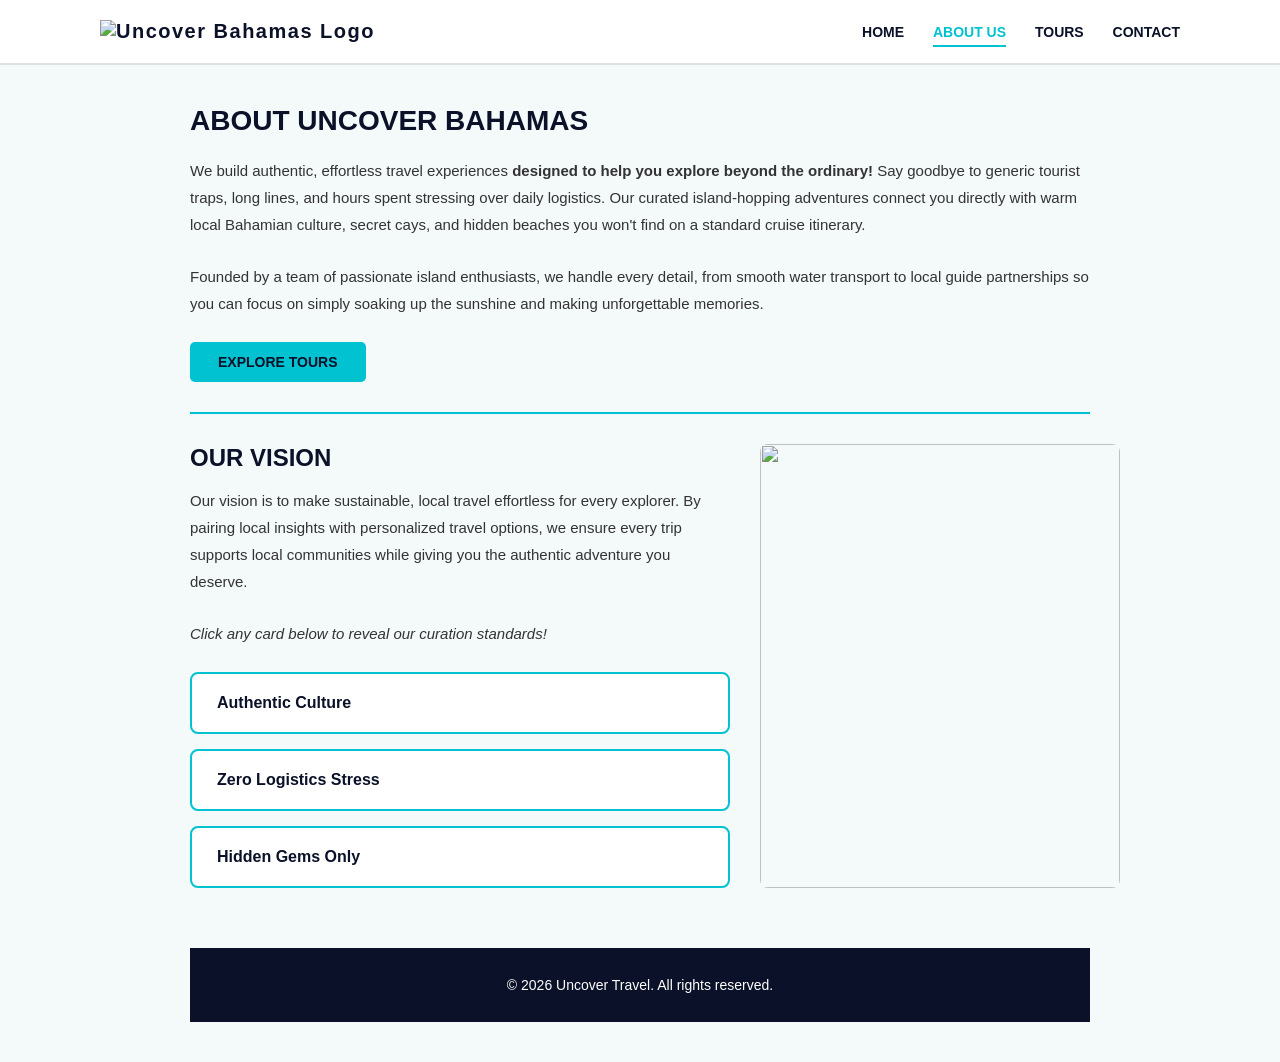
==== about.html @ ff182378 "change4" ====
<!DOCTYPE html>
<html lang="en">
    <head>
        <meta charset="UTF-8">
        <meta name="viewport" content="width=device-width, initial-scale=1.0">
        <title> About Us - Uncover Bahamas</title>

        <style>
            body {
            font-family: Arial, sans-serif;
            font-size: 14px;
            background-color: #F4F9F9; 
            color: #0A1128;        
            margin: 0;
            padding: 0;
            }

            h1, h2, h3 {
            font-family: Arial, sans-serif;
            font-weight: bold;
            }

            .navbar {
            background-color: #FFFFFF;
            display: flex;
            justify-content: space-between;
            align-items: center;
            padding: 20px 100px; 
            border-bottom: 2px solid #E0E0E0;
            }

            .logo {
            font-size: 20px;
            font-weight: bold;
            letter-spacing: 1.5px;
            color: #0A1128;
            }

            .navbar a {
            color: #0A1128;
            text-decoration: none;
            margin-left: 25px;
            font-weight: bold;
            font-size: 14px;
            }

            .navbar a.active {
            color: #00C2D1; 
            border-bottom: 2px solid #00C2D1;
            padding-bottom: 5px;
            }

            .container {
            max-width: 900px;
            margin: 40px auto;
            padding: 0 30px;
            }

            .about-hero {
            text-align: left;
            margin-bottom: 30px;
            padding: 0px;  
            } 
            
            .about-hero h1 {
            font-size: 28px;
            margin-bottom: 20px;
            color: #0A1128;
            }

            .about-hero p {
            line-height: 1.8;
            font-size: 15px;
            margin-bottom: 25px;
            color: #333333;
            }
            
            .btn-primary {
            display: inline-block;
            background-color: #00C2D1;
            color: #0A1128;
            padding: 12px 28px;
            text-decoration: none;
            font-weight: bold;
            border-radius: 5px;
            }


            .divider {
            border: 0;
            height: 2px;
            background-color: #00C2D1;
            margin: 30px 0;
            }

            .vision-container {
            display: flex;
            gap: 30px;
            align-items: stretch;
            }

            .vision-content {
            flex: 0 0 60%;
            text-align: left;
            }

            .vision-content h2 {
            font-size: 24px;
            margin-top: 0;
            margin-bottom: 15px;
            color: #0A1128;
            }

            .vision-content p {
            line-height: 1.8;
            font-size: 15px;
            color: #333333;
            margin-bottom: 25px;
            }

            .instruction-text {
            font-style: italic;
            color: #666666;
            margin-bottom: 20px;
            }

            .pillars-stack {
            display: flex;
            flex-direction: column; 
            gap: 15px;
            }

            .pillar-card {
            background-color: #FFFFFF;
            border: 2px solid #00C2D1;
            border-radius: 8px;
            padding: 20px 25px;
            cursor: pointer;
            text-align: left;
            }

            .pillar-card h3 {
            margin: 0;
            font-size: 16px;
            }

            .pillar-details {
            display: none;
            margin-top: 10px;
            font-size: 14px;
            line-height: 1.6;
            }

            .pillar-card.active {
            background-color: #00C2D1; 
            color: #FFFFFF;
            }

            .pillar-card.active .pillar-details {
            display: block;
            }

            .vision-image-wrapper {
                flex: 0 0 40%;
            }

            .side-img {
            width: 100%;
            height: 100%;
            object-fit: cover;
            border-radius: 8px;
            }

            footer {
            text-align: center;
            padding: 15px;
            background-color: #0A1128; 
            color: #FFFFFF;
            margin-top: 60px;
            }
        </style>
    </head>

    <body>
        <div class="navbar">
            <img src="logo.png" alt="Uncover Bahamas Logo" class="logo"> 
            <nav>
                <a href="index.html">HOME</a>
                <a href="about.html" class="active">ABOUT US</a>
                <a href="tours.html">TOURS</a>
                <a href="contact.html">CONTACT</a>  
            </nav>
        </div>

        <div class="container">
            
            <div class="about-hero">
            <h1>ABOUT UNCOVER BAHAMAS</h1>
            <p>
                We build authentic, effortless travel experiences <strong>designed to help you explore beyond the ordinary!</strong> 
                Say goodbye to generic tourist traps, long lines, and hours spent stressing over daily logistics. 
                Our curated island-hopping adventures connect you directly with warm local Bahamian culture, secret cays, 
                and hidden beaches you won't find on a standard cruise itinerary.
            </p>

            <p>
                Founded by a team of passionate island enthusiasts, we handle every detail, from smooth water transport 
                to local guide partnerships so you can focus on simply soaking up the sunshine and making unforgettable memories.
            </p>

            <a href="tours.html" class="btn-primary">EXPLORE TOURS</a>
        </div>

        <hr class="divider">

        <div class="vision-container">

            <div class="vision-content">
            <h2>OUR VISION</h2>
            <p>
                Our vision is to make sustainable, local travel effortless for every explorer. 
                By pairing local insights with personalized travel options, we ensure every trip supports 
                local communities while giving you the authentic adventure you deserve.
            </p>
           
            <p class="instruction-text">Click any card below to reveal our curation standards!</p>
            
            <div class="pillars-stack">

                <!-- Pillar Card 1 -->
                <div class="pillar-card" onclick="togglePillar(this)">
                    <h3>Authentic Culture</h3>
                    <p class="pillar-details">
                        We partner directly with local Bahamian guides and family-owned spots.
                    </p>
                </div>

                <!-- Pillar Card 2 -->
                <div class="pillar-card" onclick="togglePillar(this)">
                    <h3>Zero Logistics Stress</h3>
                    <p class="pillar-details">
                        We handle all transportation and daily schedules so you can relax.
                    </p>
                </div>

                <!-- Pillar Card 3 -->
                <div class="pillar-card" onclick="togglePillar(this)">
                    <h3>Hidden Gems Only</h3>
                    <p class="pillar-details">
                        We skip overcrowded spots to take you to secluded beaches and secret spots.
                    </p>
                </div>
            </div>
        </div>

        <div class="vision-image-wrapper">
            <img src="bahamas-boat.jpg" class="side-img">
        </div>

        </div>

        <footer>
        <p>&copy; 2026 Uncover Travel. All rights reserved.</p>
        </footer>

        <script>
            function togglePillar(cardElement) {
                cardElement.classList.toggle('active');
            }
        </script>
    </body>
</html>
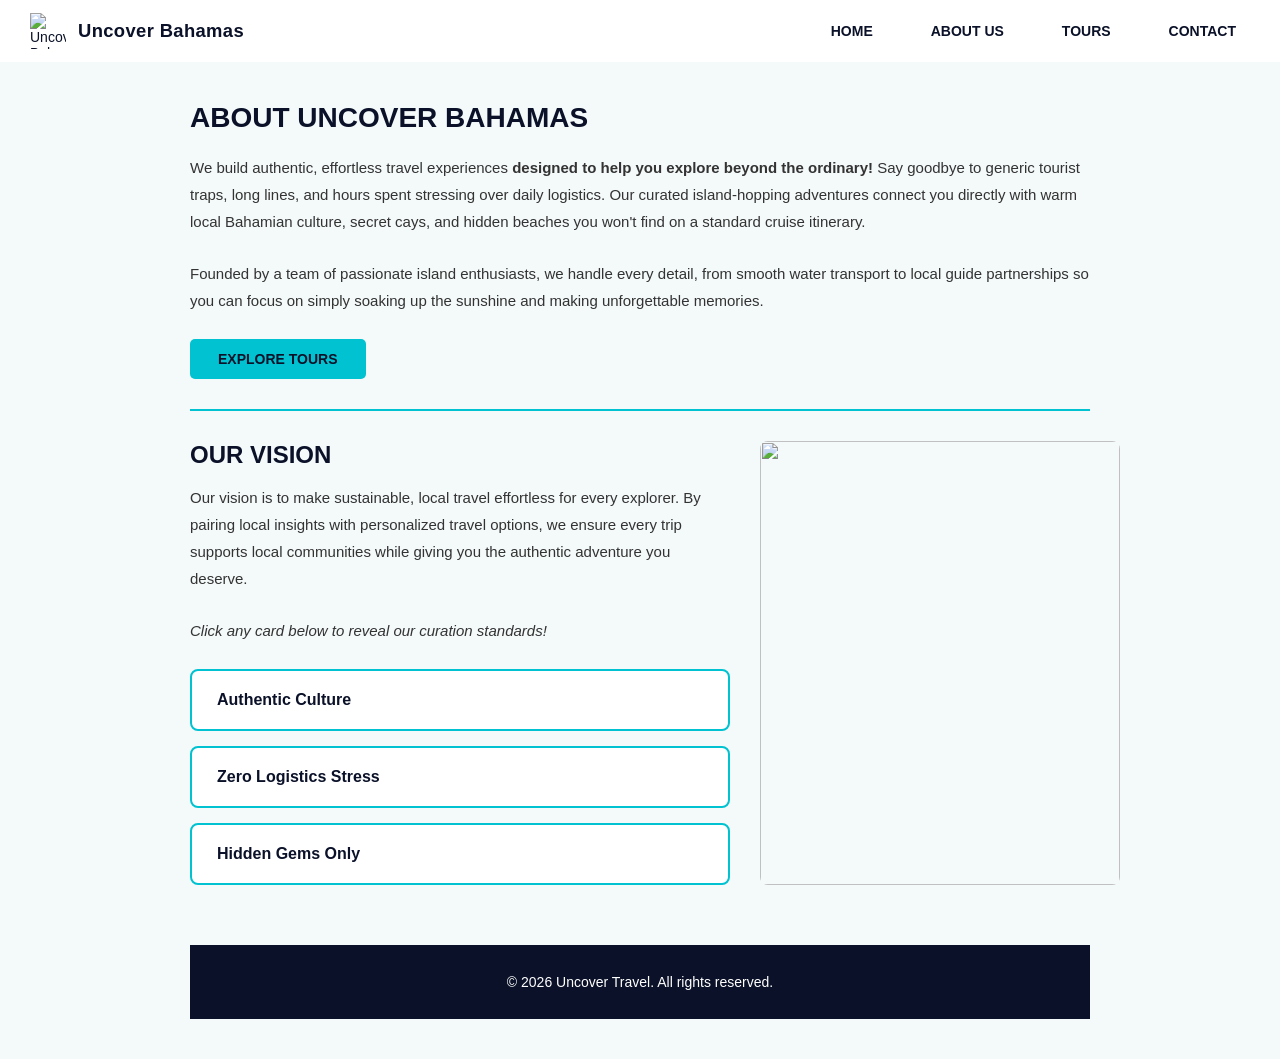
==== commit 732872f2: "about" ====
--- a/about.html
+++ b/about.html
@@ -20,35 +20,65 @@
             font-weight: bold;
             }
 
-            .navbar {
-            background-color: #FFFFFF;
+            header {
             display: flex;
             justify-content: space-between;
             align-items: center;
-            padding: 20px 100px; 
-            border-bottom: 2px solid #E0E0E0;
-            }
-
-            .logo {
-            font-size: 20px;
+            padding: 12px 30px;
+            background: white;
+            border-bottom: 1px solid var(--line-soft);
+            position: sticky;
+            top: 0;
+            z-index: 50;
+            }
+
+            .brand {
+            display: flex;
+            align-items: center;
+            gap: 12px;
+            width: 230px;
+            }
+
+            .brand-mark {
+            width: 36px;
+            height: 36px;
+            flex-shrink: 0;
+            }
+
+            .brand-name {
+            font-family: var(--font-display);
+            font-weight: 700;
+            font-size: 1.15rem;
+            letter-spacing: 0.02em;
+            color: var(--navy);
+            }
+
+            .main-nav {
+            display: flex;
+            gap: 0;
+            align-items: center;
+            list-style: none;
+            margin: 0;
+            padding: 0;
+            }
+
+            nav a {
+            display: block;
+            text-decoration: none;
+            text-transform: uppercase;
+            margin-left: 30px;
+            padding: 11px 14px;
+            border-radius: 5px;
             font-weight: bold;
-            letter-spacing: 1.5px;
             color: #0A1128;
-            }
-
-            .navbar a {
-            color: #0A1128;
-            text-decoration: none;
-            margin-left: 25px;
-            font-weight: bold;
-            font-size: 14px;
-            }
-
-            .navbar a.active {
-            color: #00C2D1; 
-            border-bottom: 2px solid #00C2D1;
-            padding-bottom: 5px;
-            }
+            transition: color 0.15s ease, background-color 0.15s ease;
+            }
+
+            nav a:hover {
+            color: #00C2D1;
+            background: rgba(0, 194, 209, 0.08);
+            }
+
 
             .container {
             max-width: 900px;
@@ -181,17 +211,23 @@
         </style>
     </head>
 
-    <body>
-        <div class="navbar">
-            <img src="logo.png" alt="Uncover Bahamas Logo" class="logo"> 
-            <nav>
-                <a href="index.html">HOME</a>
-                <a href="about.html" class="active">ABOUT US</a>
-                <a href="tours.html">TOURS</a>
-                <a href="contact.html">CONTACT</a>  
-            </nav>
-        </div>
-
+    
+        <header class="site-header">
+        <div class="brand">
+        <img src="logo.png" alt="Uncover Bahamas" class="brand-mark">
+        <span class="brand-name">Uncover Bahamas</span>
+        </div>
+        <nav>
+        <ul class="main-nav">
+        <li><a href="index.html">HOME</a></li>
+        <li><a href="about.html">ABOUT US</a></li>
+        <li><a href="tours.html" class="active">TOURS</a></li>
+        <li><a href="contact.html">CONTACT</a></li>
+        </ul>
+        </nav>
+        </header>
+
+<body>
         <div class="container">
             
             <div class="about-hero">
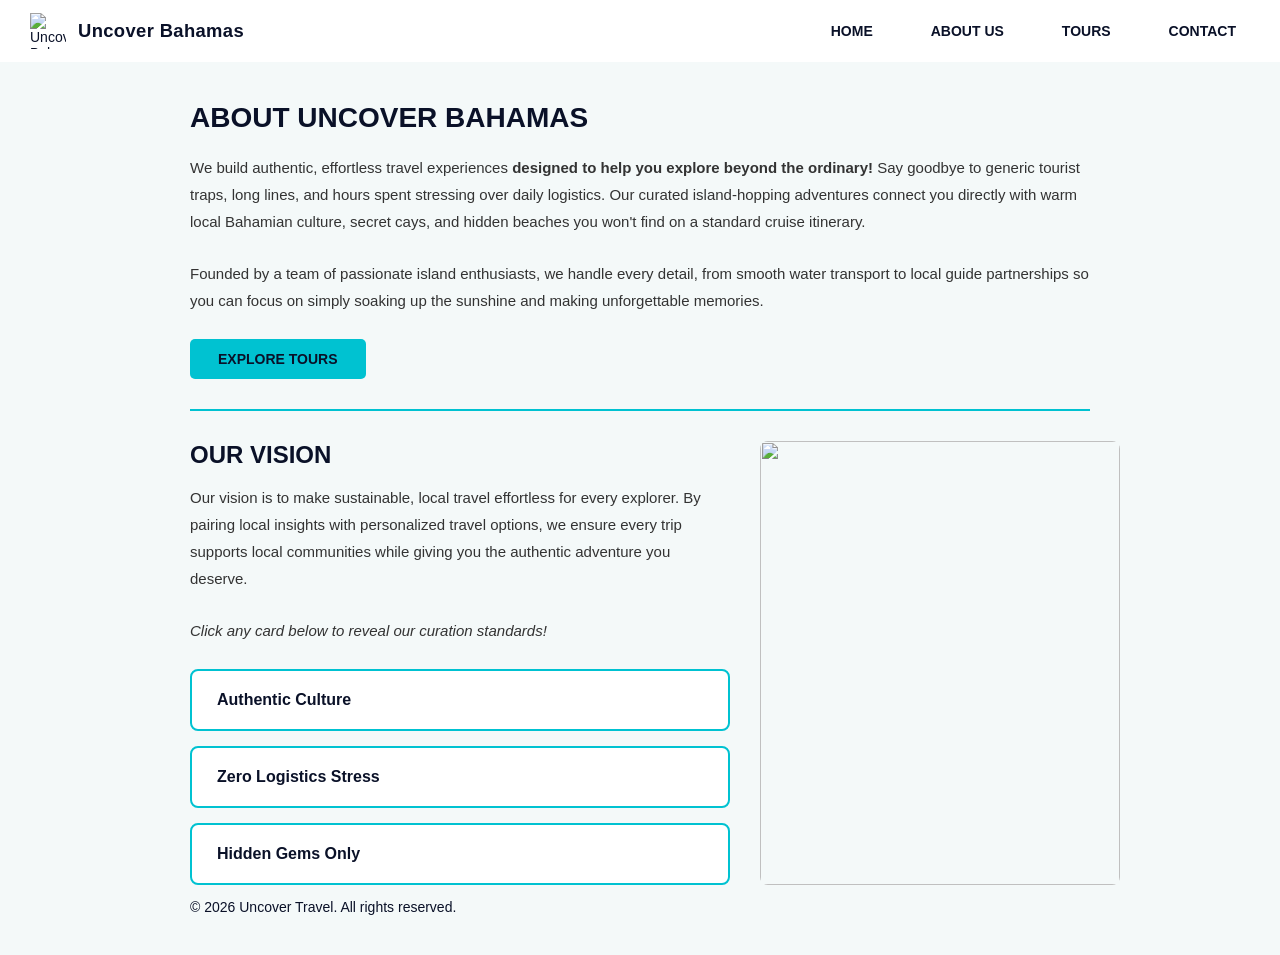
==== commit f762b224: "about.html" ====
--- a/about.html
+++ b/about.html
@@ -200,14 +200,21 @@
             object-fit: cover;
             border-radius: 8px;
             }
-
-            footer {
+            .footer {
+            width: 100%;
+            margin-top: 50px;
             text-align: center;
-            padding: 15px;
-            background-color: #0A1128; 
-            color: #FFFFFF;
-            margin-top: 60px;
-            }
+            border-top: 1px solid #E0E0E0;
+            padding: 25px 0;
+            font-size: 12px;
+            background-color: transparent;
+            color: #0A1128;
+            }
+
+            .footer p {
+            margin: 0;
+            }
+            
         </style>
     </head>
 
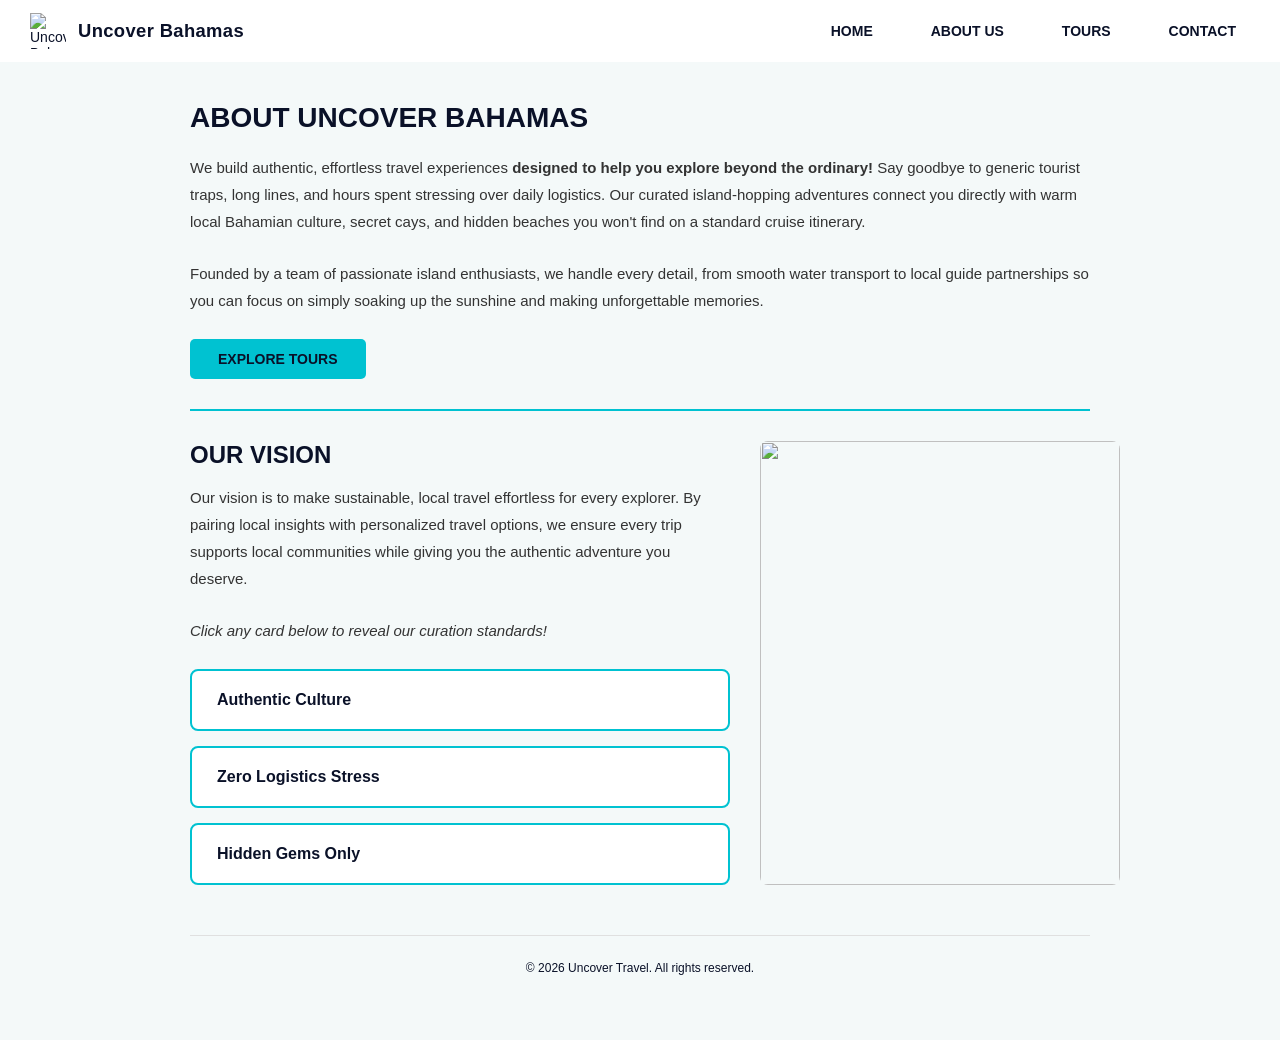
==== commit c830bc8e: "about.html" ====
--- a/about.html
+++ b/about.html
@@ -200,6 +200,7 @@
             object-fit: cover;
             border-radius: 8px;
             }
+
             .footer {
             width: 100%;
             margin-top: 50px;
@@ -214,7 +215,6 @@
             .footer p {
             margin: 0;
             }
-            
         </style>
     </head>
 
@@ -302,7 +302,7 @@
 
         </div>
 
-        <footer>
+        <footer class="footer">
         <p>&copy; 2026 Uncover Travel. All rights reserved.</p>
         </footer>
 
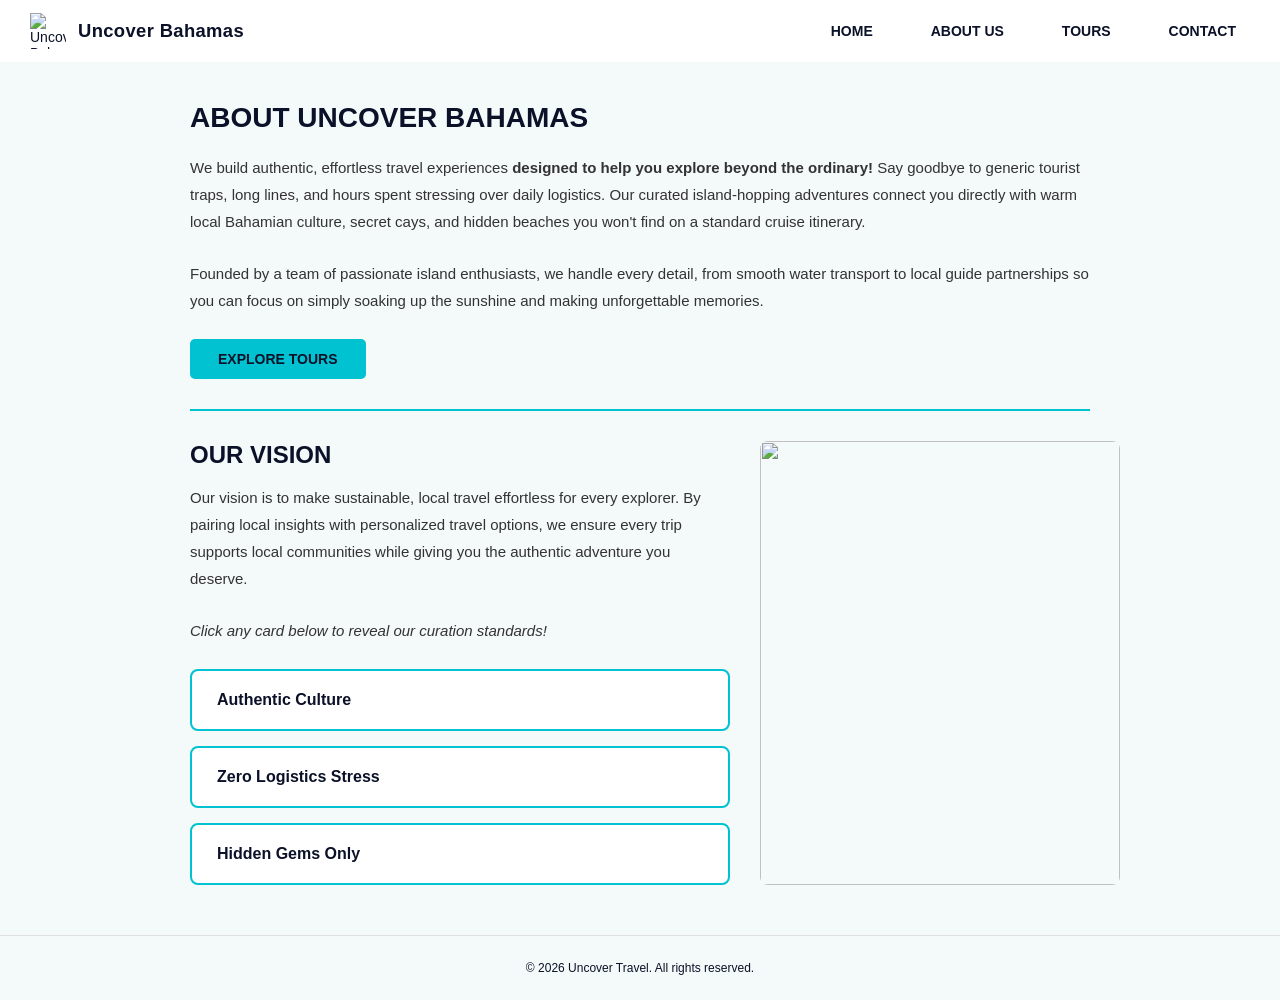
==== commit f44b5df1: "about.html" ====
--- a/about.html
+++ b/about.html
@@ -300,7 +300,9 @@
             <img src="bahamas-boat.jpg" class="side-img">
         </div>
 
-        </div>
+        </div> <!-- Closes .vision-container -->
+
+        </div> <!-- Closes .container (This fixes the layout issue!) -->
 
         <footer class="footer">
         <p>&copy; 2026 Uncover Travel. All rights reserved.</p>
